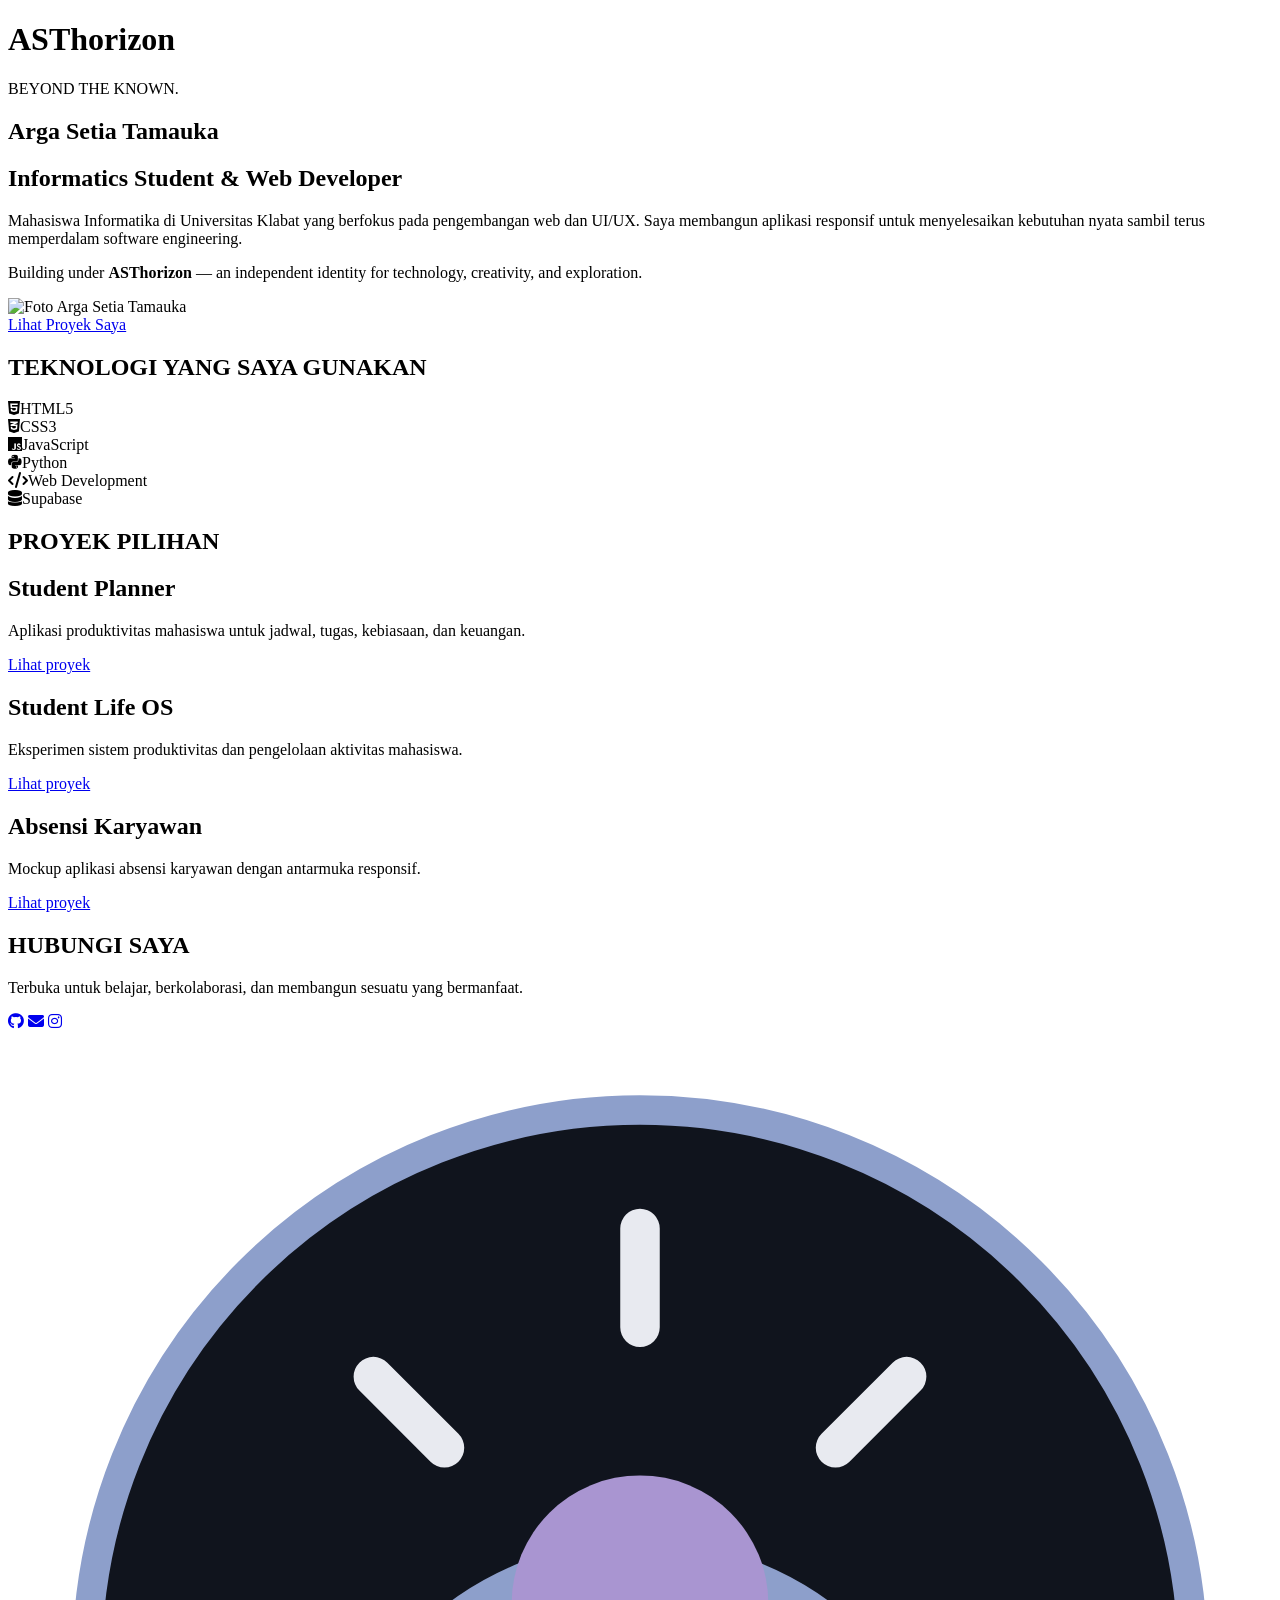
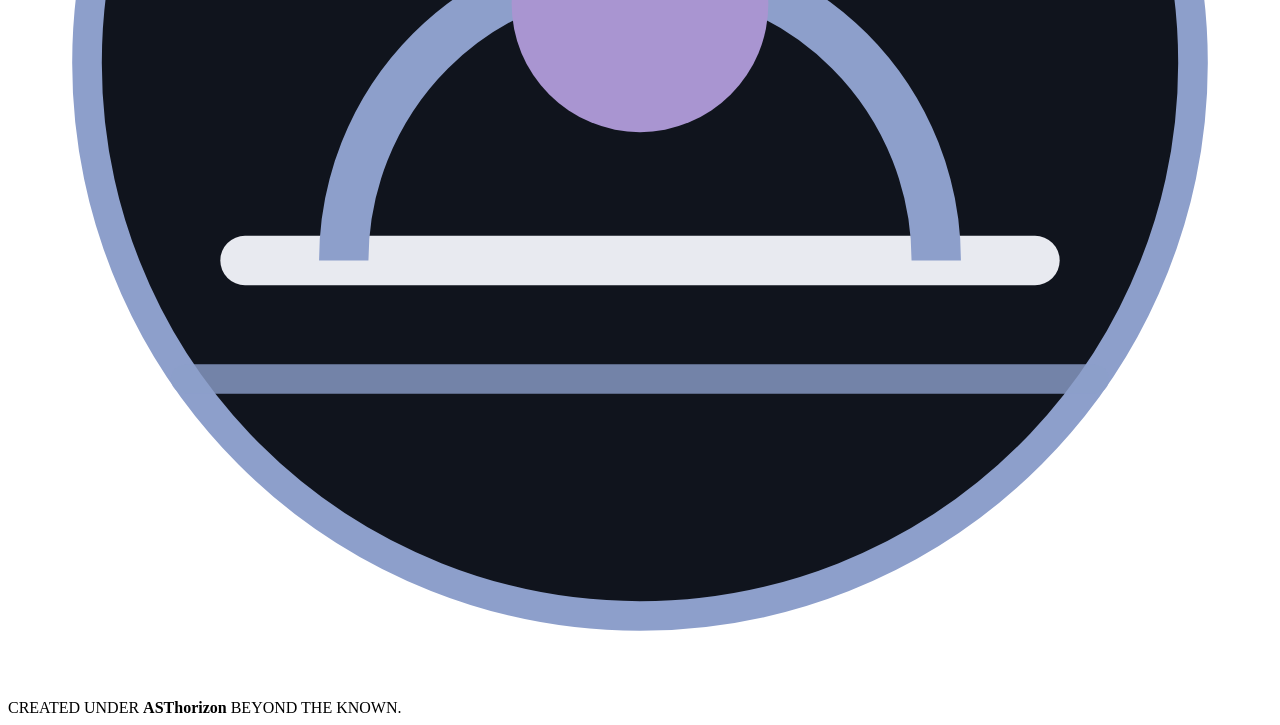
==== index.html @ 1b28d26a "Apply ASThorizon identity to portfolio" ====
<!DOCTYPE html>
<html lang="id">
<head>
    <meta charset="UTF-8">
    <meta name="viewport" content="width=device-width, initial-scale=1.0">
    <title>Arga Setia Tamauka | ASThorizon Portfolio</title>
    <meta name="description" content="Portfolio Arga Setia Tamauka, building under ASThorizon: technology, creativity, and exploration beyond the known.">
    <link rel="stylesheet" href="style.css">
    <link rel="preconnect" href="https://fonts.googleapis.com">
    <link rel="preconnect" href="https://fonts.gstatic.com" crossorigin>
    <link href="https://fonts.googleapis.com/css2?family=Space+Grotesk:wght@300..700&display=swap" rel="stylesheet">
    <link rel="stylesheet" href="https://cdnjs.cloudflare.com/ajax/libs/font-awesome/6.6.0/css/all.min.css">
</head>
<body>
    <div class="page-container">
        <header class="brand-header">
            <div class="brand-lockup">
                <h1>ASThorizon</h1>
                <p class="brand-tagline">BEYOND THE KNOWN.</p>
            </div>
        </header>
        <main>
            <!-- Personal profile -->
            <section class="about">
                <div class="about-content">
                    <div class="about-text">
                        <h1>Arga Setia Tamauka</h1>
                        <h2>Informatics Student &amp; Web Developer</h2>
                        <p>Mahasiswa Informatika di Universitas Klabat yang berfokus pada pengembangan web dan UI/UX. Saya membangun aplikasi responsif untuk menyelesaikan kebutuhan nyata sambil terus memperdalam software engineering.</p>
                        <p class="brand-intro">Building under <strong>ASThorizon</strong> — an independent identity for technology, creativity, and exploration.</p>
                    </div>
                    <div class="profile-card">
                        <img src="images/arga-profile.jpg" alt="Foto Arga Setia Tamauka">
                    </div>
                    <a href="#projects" class="about-button">Lihat Proyek Saya</a>
                </div>
            </section>
            <section class="skills">
                <h1>TEKNOLOGI YANG SAYA GUNAKAN</h1>
                <div class="skills-card">
                    <div class="skill-item"><i class="fa-brands fa-html5"></i><span>HTML5</span></div>
                    <div class="skill-item"><i class="fa-brands fa-css3-alt"></i><span>CSS3</span></div>
                    <div class="skill-item"><i class="fa-brands fa-js"></i><span>JavaScript</span></div>
                    <div class="skill-item"><i class="fa-brands fa-python"></i><span>Python</span></div>
                    <div class="skill-item"><i class="fa-solid fa-code"></i><span>Web Development</span></div>
                    <div class="skill-item"><i class="fa-solid fa-database"></i><span>Supabase</span></div>
                </div>
            </section>
            <section class="projects" id="projects">
                <h1>PROYEK PILIHAN</h1>
                <div class="projects-card">
                    <article class="project-item">
                        <img src="images/student-planner-preview.png" alt="Student Planner preview" onerror="this.style.display='none'">
                        <div class="project-content">
                            <h2>Student Planner</h2>
                            <p>Aplikasi produktivitas mahasiswa untuk jadwal, tugas, kebiasaan, dan keuangan.</p>
                            <a class="project-button" href="student-planner.html">Lihat proyek</a>
                        </div>
                    </article>
                    <article class="project-item">
                        <img src="images/student-life-os-preview.png" alt="Student Life OS preview" onerror="this.style.display='none'">
                        <div class="project-content">
                            <h2>Student Life OS</h2>
                            <p>Eksperimen sistem produktivitas dan pengelolaan aktivitas mahasiswa.</p>
                            <a class="project-button" href="student-life-os.html">Lihat proyek</a>
                        </div>
                    </article>
                    <article class="project-item">
                        <img src="images/employee-attendance-preview.png" alt="Employee attendance preview" onerror="this.style.display='none'">
                        <div class="project-content">
                            <h2>Absensi Karyawan</h2>
                            <p>Mockup aplikasi absensi karyawan dengan antarmuka responsif.</p>
                            <a class="project-button" href="absensi-karyawan.html">Lihat proyek</a>
                        </div>
                    </article>
                </div>
            </section>
            <section class="contact">
                <h1>HUBUNGI SAYA</h1>
                <p>Terbuka untuk belajar, berkolaborasi, dan membangun sesuatu yang bermanfaat.</p>
                <div class="social-media">
                    <a href="https://github.com/argatamauka" class="social-button" aria-label="GitHub" target="_blank" rel="noreferrer"><i class="fa-brands fa-github"></i></a>
                    <a href="mailto:argatamauka@gmail.com" class="social-button" aria-label="Email"><i class="fa-solid fa-envelope"></i></a>
                    <a href="https://www.instagram.com/argatamauka_/" class="social-button" aria-label="Instagram" target="_blank" rel="noreferrer"><i class="fa-brands fa-instagram"></i></a>
                </div>
            </section>
        </main>
        <footer class="asthorizon-footer">
            <img src="images/asthorizon-mark.svg" alt="">
            <span>CREATED UNDER</span>
            <strong>ASThorizon</strong>
            <span class="footer-tagline">BEYOND THE KNOWN.</span>
        </footer>
    </div>
</body>
</html>
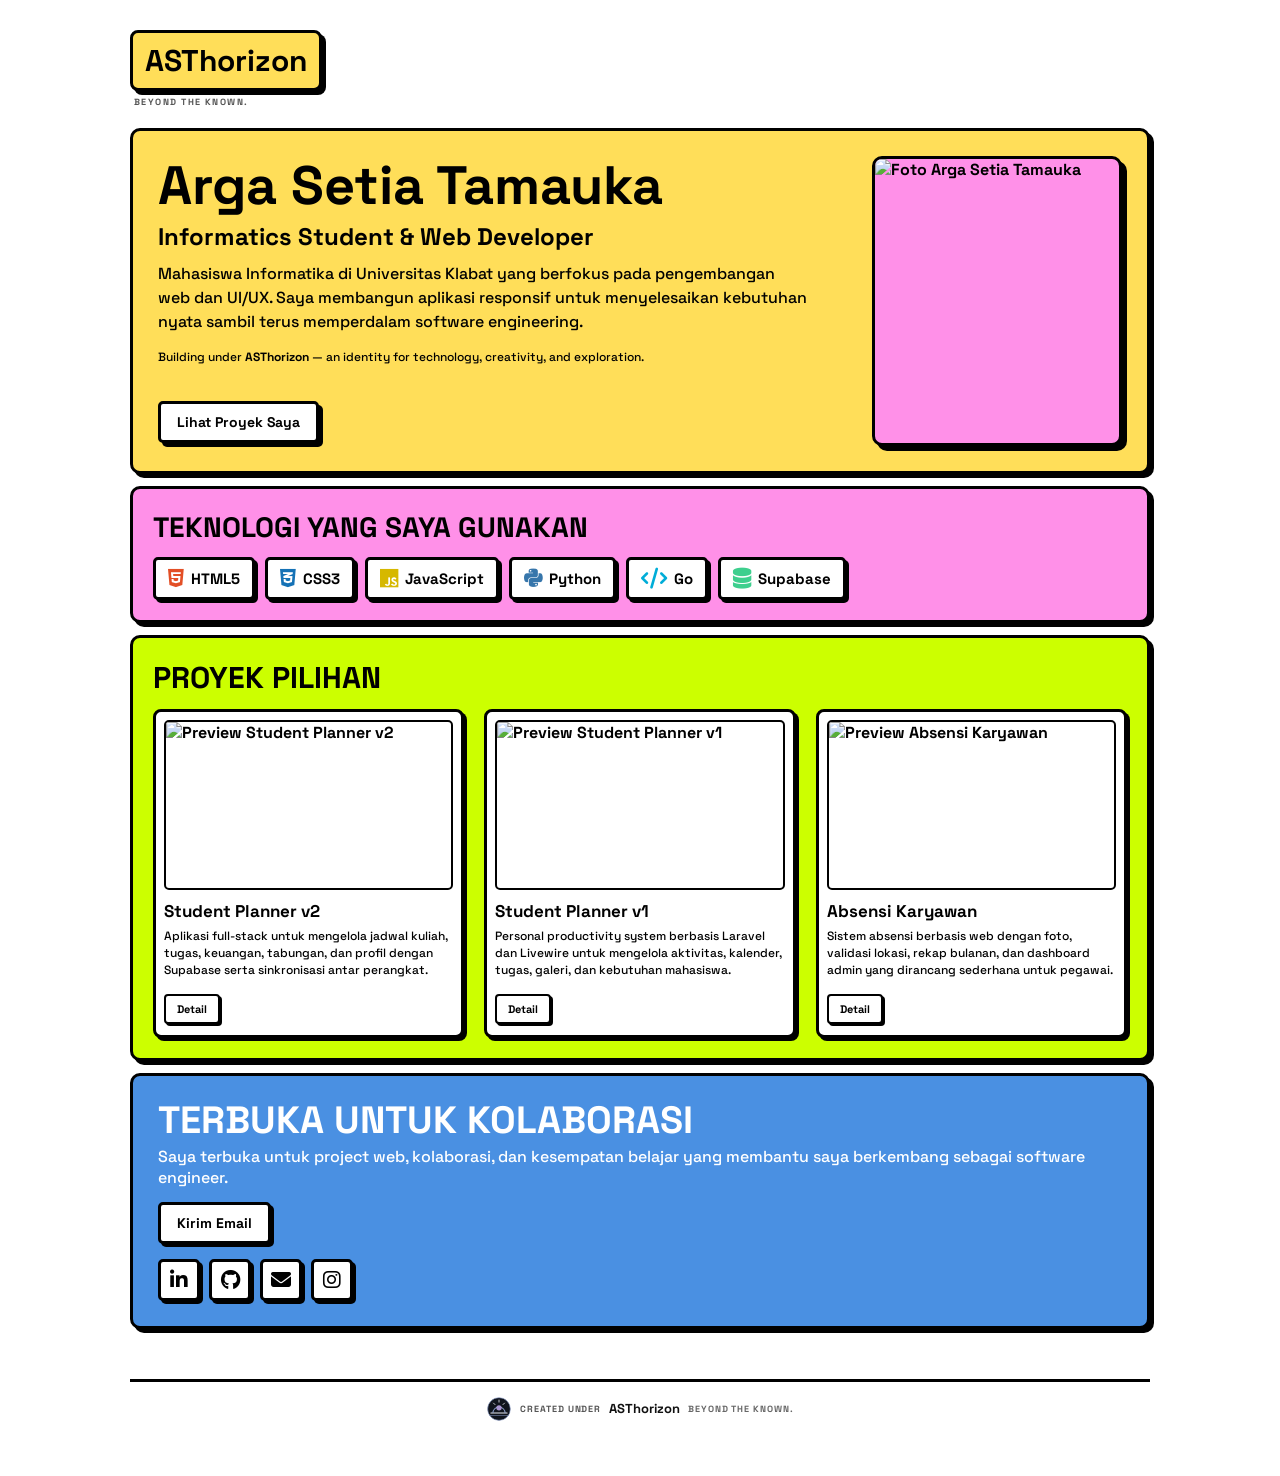
==== commit 49b21562: "Restore existing portfolio content and apply ASThorizon branding" ====
--- a/index.html
+++ b/index.html
@@ -1,96 +1,443 @@
-<!DOCTYPE html>
-<html lang="id">
-<head>
-    <meta charset="UTF-8">
-    <meta name="viewport" content="width=device-width, initial-scale=1.0">
+<!DOCTYPE html>
+<html lang="id">
+
+<head>
+    <meta charset="UTF-8">
+
+    <meta
+        name="viewport"
+        content="width=device-width, initial-scale=1.0"
+    >
+
     <title>Arga Setia Tamauka | ASThorizon Portfolio</title>
-    <meta name="description" content="Portfolio Arga Setia Tamauka, building under ASThorizon: technology, creativity, and exploration beyond the known.">
-    <link rel="stylesheet" href="style.css">
-    <link rel="preconnect" href="https://fonts.googleapis.com">
-    <link rel="preconnect" href="https://fonts.gstatic.com" crossorigin>
-    <link href="https://fonts.googleapis.com/css2?family=Space+Grotesk:wght@300..700&display=swap" rel="stylesheet">
-    <link rel="stylesheet" href="https://cdnjs.cloudflare.com/ajax/libs/font-awesome/6.6.0/css/all.min.css">
-</head>
-<body>
-    <div class="page-container">
-        <header class="brand-header">
-            <div class="brand-lockup">
-                <h1>ASThorizon</h1>
-                <p class="brand-tagline">BEYOND THE KNOWN.</p>
-            </div>
-        </header>
-        <main>
-            <!-- Personal profile -->
-            <section class="about">
-                <div class="about-content">
-                    <div class="about-text">
-                        <h1>Arga Setia Tamauka</h1>
-                        <h2>Informatics Student &amp; Web Developer</h2>
-                        <p>Mahasiswa Informatika di Universitas Klabat yang berfokus pada pengembangan web dan UI/UX. Saya membangun aplikasi responsif untuk menyelesaikan kebutuhan nyata sambil terus memperdalam software engineering.</p>
-                        <p class="brand-intro">Building under <strong>ASThorizon</strong> — an independent identity for technology, creativity, and exploration.</p>
+    <meta name="description" content="Portfolio Arga Setia Tamauka — ASThorizon: technology, creativity, and exploration beyond the known.">
+
+    <!-- CSS -->
+    <link rel="stylesheet" href="style.css">
+
+    <!-- GOOGLE FONT -->
+    <link rel="preconnect" href="https://fonts.googleapis.com">
+
+    <link
+        rel="preconnect"
+        href="https://fonts.gstatic.com"
+        crossorigin
+    >
+
+    <link
+        href="https://fonts.googleapis.com/css2?family=Space+Grotesk:wght@300..700&display=swap"
+        rel="stylesheet"
+    >
+
+    <!-- FONT AWESOME -->
+    <link
+        rel="stylesheet"
+        href="https://cdnjs.cloudflare.com/ajax/libs/font-awesome/6.6.0/css/all.min.css"
+    >
+</head>
+
+
+<body>
+
+    <div class="page-container">
+
+
+        <!-- =========================
+             HEADER
+        ========================== -->
+
+        <header>
+
+            <div class="brand-lockup"><h1>ASThorizon</h1><p class="brand-tagline">BEYOND THE KNOWN.</p></div>
+
+        </header>
+
+
+
+        <main>
+
+
+            <!-- =========================
+                 ABOUT / HERO
+            ========================== -->
+
+            <section class="about">
+
+                <div class="about-content">
+
+
+                    <!-- TEXT -->
+                    <div class="about-text">
+
+                        <h1>
+                            Arga Setia Tamauka
+                        </h1>
+
+                        <h2>
+                            Informatics Student & Web Developer
+                        </h2>
+
+                        <p>
+                            Mahasiswa Informatika di Universitas Klabat yang berfokus pada
+                            pengembangan web dan UI/UX. Saya membangun aplikasi
+                            responsif untuk menyelesaikan kebutuhan nyata sambil
+                            terus memperdalam software engineering.
+                        </p>
+
+                    
+                        <p class="brand-intro">Building under <strong>ASThorizon</strong> — an identity for technology, creativity, and exploration.</p>
+</div>
+
+
+                    <!-- FOTO -->
+                    <div class="profile-card">
+
+                        <img
+                            src="images/arga-profile.jpg"
+                            alt="Foto Arga Setia Tamauka"
+                        >
+
+                    </div>
+
+
+                    <!-- BUTTON -->
+                    <a
+                        href="#projects"
+                        class="about-button"
+                    >
+                        Lihat Proyek Saya
+                    </a>
+
+
+                </div>
+
+            </section>
+
+
+
+            <!-- =========================
+                 SKILLS
+            ========================== -->
+
+            <section class="skills">
+
+                <h1>
+                    TEKNOLOGI YANG SAYA GUNAKAN
+                </h1>
+
+
+                <div class="skills-card">
+
+
+                    <div class="skill-item">
+
+                        <i class="fa-brands fa-html5"></i>
+
+                        <span>
+                            HTML5
+                        </span>
+
+                    </div>
+
+
+                    <div class="skill-item">
+
+                        <i class="fa-brands fa-css3-alt"></i>
+
+                        <span>
+                            CSS3
+                        </span>
+
+                    </div>
+
+
+                    <div class="skill-item">
+
+                        <i class="fa-brands fa-js"></i>
+
+                        <span>
+                            JavaScript
+                        </span>
+
+                    </div>
+
+
+                    <div class="skill-item">
+
+                        <i class="fa-brands fa-python"></i>
+
+                        <span>
+                            Python
+                        </span>
+
+                    </div>
+
+
+                    <div class="skill-item">
+
+                        <i class="fa-solid fa-code"></i>
+
+                        <span>
+                            Go
+                        </span>
+
                     </div>
-                    <div class="profile-card">
-                        <img src="images/arga-profile.jpg" alt="Foto Arga Setia Tamauka">
-                    </div>
-                    <a href="#projects" class="about-button">Lihat Proyek Saya</a>
+
+
+                    <div class="skill-item">
+
+                        <i class="fa-solid fa-database"></i>
+
+                        <span>
+                            Supabase
+                        </span>
+
+                    </div>
+
+
+                </div>
+
+            </section>
+
+
+
+            <!-- =========================
+                 PROJECTS
+            ========================== -->
+
+            <section
+                class="projects"
+                id="projects"
+            >
+
+                <h1>
+                    PROYEK PILIHAN
+                </h1>
+
+
+                <div class="projects-card">
+
+
+                    <!-- PROJECT 1 -->
+
+                    <article class="project-item">
+
+                        <img
+                            src="images/student-planner.svg"
+                            alt="Preview Student Planner v2"
+                        >
+
+
+                        <div class="project-content">
+
+                            <h2>
+                                Student Planner v2
+                            </h2>
+
+
+                            <p>
+                                Aplikasi full-stack untuk mengelola jadwal kuliah,
+                                tugas, keuangan, tabungan, dan profil dengan
+                                Supabase serta sinkronisasi antar perangkat.
+                            </p>
+
+
+                            <a
+                                href="student-planner.html"
+                                class="project-button"
+                            >
+                                Detail
+                            </a>
+
+                        </div>
+
+                    </article>
+
+
+
+                    <!-- PROJECT 2 -->
+
+                    <article class="project-item">
+
+                        <img
+                            src="images/student-life-os.png"
+                            alt="Preview Student Planner v1"
+                        >
+
+
+                        <div class="project-content">
+
+                            <h2>
+                                Student Planner v1
+                            </h2>
+
+
+                            <p>
+                                Personal productivity system berbasis Laravel dan
+                                Livewire untuk mengelola aktivitas, kalender,
+                                tugas, galeri, dan kebutuhan mahasiswa.
+                            </p>
+
+
+                            <a
+                                href="student-life-os.html"
+                                class="project-button"
+                            >
+                                Detail
+                            </a>
+
+                        </div>
+
+                    </article>
+
+
+
+                    <!-- PROJECT 3 -->
+
+                    <article class="project-item">
+
+                        <img
+                            src="images/absensi-karyawan.png"
+                            alt="Preview Absensi Karyawan"
+                        >
+
+
+                        <div class="project-content">
+
+                            <h2>
+                                Absensi Karyawan
+                            </h2>
+
+
+                            <p>
+                                Sistem absensi berbasis web dengan foto, validasi
+                                lokasi, rekap bulanan, dan dashboard admin
+                                yang dirancang sederhana untuk pegawai.
+                            </p>
+
+
+                            <a
+                                href="absensi-karyawan.html"
+                                class="project-button"
+                            >
+                                Detail
+                            </a>
+
+                        </div>
+
+                    </article>
+
+
                 </div>
+
             </section>
-            <section class="skills">
-                <h1>TEKNOLOGI YANG SAYA GUNAKAN</h1>
-                <div class="skills-card">
-                    <div class="skill-item"><i class="fa-brands fa-html5"></i><span>HTML5</span></div>
-                    <div class="skill-item"><i class="fa-brands fa-css3-alt"></i><span>CSS3</span></div>
-                    <div class="skill-item"><i class="fa-brands fa-js"></i><span>JavaScript</span></div>
-                    <div class="skill-item"><i class="fa-brands fa-python"></i><span>Python</span></div>
-                    <div class="skill-item"><i class="fa-solid fa-code"></i><span>Web Development</span></div>
-                    <div class="skill-item"><i class="fa-solid fa-database"></i><span>Supabase</span></div>
-                </div>
-            </section>
-            <section class="projects" id="projects">
-                <h1>PROYEK PILIHAN</h1>
-                <div class="projects-card">
-                    <article class="project-item">
-                        <img src="images/student-planner-preview.png" alt="Student Planner preview" onerror="this.style.display='none'">
-                        <div class="project-content">
-                            <h2>Student Planner</h2>
-                            <p>Aplikasi produktivitas mahasiswa untuk jadwal, tugas, kebiasaan, dan keuangan.</p>
-                            <a class="project-button" href="student-planner.html">Lihat proyek</a>
-                        </div>
-                    </article>
-                    <article class="project-item">
-                        <img src="images/student-life-os-preview.png" alt="Student Life OS preview" onerror="this.style.display='none'">
-                        <div class="project-content">
-                            <h2>Student Life OS</h2>
-                            <p>Eksperimen sistem produktivitas dan pengelolaan aktivitas mahasiswa.</p>
-                            <a class="project-button" href="student-life-os.html">Lihat proyek</a>
-                        </div>
-                    </article>
-                    <article class="project-item">
-                        <img src="images/employee-attendance-preview.png" alt="Employee attendance preview" onerror="this.style.display='none'">
-                        <div class="project-content">
-                            <h2>Absensi Karyawan</h2>
-                            <p>Mockup aplikasi absensi karyawan dengan antarmuka responsif.</p>
-                            <a class="project-button" href="absensi-karyawan.html">Lihat proyek</a>
-                        </div>
-                    </article>
-                </div>
-            </section>
-            <section class="contact">
-                <h1>HUBUNGI SAYA</h1>
-                <p>Terbuka untuk belajar, berkolaborasi, dan membangun sesuatu yang bermanfaat.</p>
-                <div class="social-media">
-                    <a href="https://github.com/argatamauka" class="social-button" aria-label="GitHub" target="_blank" rel="noreferrer"><i class="fa-brands fa-github"></i></a>
-                    <a href="mailto:argatamauka@gmail.com" class="social-button" aria-label="Email"><i class="fa-solid fa-envelope"></i></a>
-                    <a href="https://www.instagram.com/argatamauka_/" class="social-button" aria-label="Instagram" target="_blank" rel="noreferrer"><i class="fa-brands fa-instagram"></i></a>
-                </div>
-            </section>
-        </main>
+
+
+
+            <!-- =========================
+                 CONTACT
+            ========================== -->
+
+            <section class="contact">
+
+
+                <h1>
+                    TERBUKA UNTUK KOLABORASI
+                </h1>
+
+
+                <p>
+                    Saya terbuka untuk project web, kolaborasi, dan kesempatan belajar yang membantu saya berkembang sebagai software engineer.
+                </p>
+
+
+                <a
+                    href="mailto:argatamauka@gmail.com"
+                    class="contact-button"
+                >
+                    Kirim Email
+                </a>
+
+
+
+                <!-- SOCIAL MEDIA -->
+
+                <div class="social-media">
+
+
+                    <!-- LINKEDIN -->
+
+                    <a
+                        href="https://www.linkedin.com/in/arga-setia-tamauka?utm_source=share_via&utm_content=profile&utm_medium=member_android"
+                        class="social-button"
+                        aria-label="LinkedIn"
+                        target="_blank"
+                    >
+
+                        <i class="fa-brands fa-linkedin-in"></i>
+
+                    </a>
+
+
+                    <!-- GITHUB -->
+
+                    <a
+                        href="https://github.com/argatamauka"
+                        class="social-button"
+                        aria-label="GitHub"
+                        target="_blank"
+                    >
+
+                        <i class="fa-brands fa-github"></i>
+
+                    </a>
+
+
+                    <!-- EMAIL -->
+
+                    <a
+                        href="mailto:argatamauka@gmail.com"
+                        class="social-button"
+                        aria-label="Email"
+                    >
+
+                        <i class="fa-solid fa-envelope"></i>
+
+                    </a>
+
+
+                    <!-- Instagram -->
+
+                    <a
+                        href="https://www.instagram.com/argatamauka_?stkn=MTJtcWIwZmtsdThpNA=="
+                        class="social-button"
+                        aria-label="instagram"
+                        target="_blank"
+                    >
+
+                        <i class="fa-brands fa-instagram"></i>
+
+                    </a>
+
+
+                </div>
+
+
+            </section>
+
+
         <footer class="asthorizon-footer">
-            <img src="images/asthorizon-mark.svg" alt="">
-            <span>CREATED UNDER</span>
-            <strong>ASThorizon</strong>
-            <span class="footer-tagline">BEYOND THE KNOWN.</span>
-        </footer>
-    </div>
-</body>
-</html>
+    <img src="images/asthorizon-mark.svg" alt="">
+    <span>CREATED UNDER</span>
+    <strong>ASThorizon</strong>
+    <span class="footer-tagline">BEYOND THE KNOWN.</span>
+</footer>
+
+</main>
+
+
+    </div>
+
+</body>
+
+</html>
--- a/style.css
+++ b/style.css
@@ -0,0 +1,922 @@
+/* =========================
+   RESET
+========================= */
+
+* {
+    margin: 0;
+    padding: 0;
+    box-sizing: border-box;
+}
+
+
+html {
+    scroll-behavior: smooth;
+}
+
+
+body {
+    font-family: "Space Grotesk", sans-serif;
+    font-weight: 700;
+
+    background-color: #ffffff;
+    color: #000000;
+}
+
+
+
+/* =========================
+   PAGE CONTAINER
+========================= */
+
+.page-container {
+    width: 100%;
+
+    padding: 20px;
+
+    margin: 0 auto;
+}
+
+
+
+/* =========================
+   HEADER
+========================= */
+
+header h1 {
+    width: fit-content;
+
+    padding: 8px 12px;
+
+    border: 3px solid #000000;
+    border-radius: 8px;
+
+    background-color: #FFDE59;
+
+    box-shadow: 4px 4px #000000;
+
+    font-size: 28px;
+}
+
+
+
+/* =========================
+   ABOUT / HERO
+========================= */
+
+.about {
+    width: 100%;
+
+    margin-top: 20px;
+
+    padding: 14px;
+
+    border: 3px solid #000000;
+    border-radius: 10px;
+
+    background-color: #FFDE59;
+
+    box-shadow: 4px 4px #000000;
+}
+
+
+.about-content {
+    display: flex;
+
+    flex-direction: column;
+
+    gap: 14px;
+}
+
+
+
+/* =========================
+   ABOUT TEXT
+========================= */
+
+.about-text h1 {
+    font-size: 30px;
+
+    line-height: 1;
+}
+
+
+.about-text h2 {
+    margin-top: 5px;
+
+    font-size: 18px;
+}
+
+
+.about-text p {
+    margin-top: 7px;
+
+    font-size: 14px;
+    font-weight: 500;
+
+    line-height: 1.4;
+}
+
+
+
+/* =========================
+   PROFILE PHOTO
+========================= */
+
+.profile-card {
+    width: 100%;
+
+    border: 3px solid #000000;
+    border-radius: 10px;
+
+    background-color: #FF90E8;
+
+    box-shadow: 5px 5px #000000;
+
+    overflow: hidden;
+}
+
+
+.profile-card img {
+    display: block;
+
+    width: 100%;
+
+    height: auto;
+}
+
+
+
+/* =========================
+   ABOUT BUTTON
+========================= */
+
+.about-button {
+    display: inline-block;
+
+    width: fit-content;
+
+    padding: 7px 14px;
+
+    border: 3px solid #000000;
+    border-radius: 5px;
+
+    background-color: #ffffff;
+
+    box-shadow: 4px 4px #000000;
+
+    color: #000000;
+
+    font-size: 14px;
+
+    text-decoration: none;
+}
+
+
+.about-button:hover {
+    background-color: #CCFF00;
+}
+
+
+.about-button:active {
+    transform: translate(4px, 4px);
+
+    box-shadow: none;
+}
+
+
+
+/* =========================
+   SKILLS
+========================= */
+
+.skills {
+    width: 100%;
+
+    margin-top: 12px;
+
+    padding: 12px;
+
+    border: 3px solid #000000;
+    border-radius: 10px;
+
+    background-color: #FF90E8;
+
+    box-shadow: 4px 4px #000000;
+}
+
+
+.skills h1 {
+    font-size: 24px;
+}
+
+
+
+/* =========================
+   SKILLS CONTAINER
+========================= */
+
+.skills-card {
+    display: flex;
+
+    flex-wrap: wrap;
+
+    gap: 10px;
+
+    margin-top: 12px;
+}
+
+
+
+/* =========================
+   SKILL ITEM
+========================= */
+
+.skill-item {
+    display: flex;
+
+    align-items: center;
+
+    gap: 7px;
+
+    width: fit-content;
+
+    padding: 6px 9px;
+
+    border: 3px solid #000000;
+    border-radius: 5px;
+
+    background-color: #ffffff;
+
+    box-shadow: 3px 3px #000000;
+
+    font-size: 14px;
+}
+
+
+.skill-item i {
+    font-size: 18px;
+}
+
+
+
+/* =========================
+   SKILL ICON COLORS
+========================= */
+
+.skill-item .fa-html5 {
+    color: #E34F26;
+}
+
+
+.skill-item .fa-css3-alt {
+    color: #1572B6;
+}
+
+
+.skill-item .fa-js {
+    color: #D6B800;
+}
+
+
+.skill-item .fa-python {
+    color: #3776AB;
+}
+
+
+.skill-item .fa-code {
+    color: #00ADD8;
+}
+
+
+.skill-item .fa-database {
+    color: #3ECF8E;
+}
+
+
+
+/* =========================
+   PROJECTS
+========================= */
+
+.projects {
+    width: 100%;
+
+    margin-top: 12px;
+
+    padding: 12px;
+
+    border: 3px solid #000000;
+    border-radius: 10px;
+
+    background-color: #CCFF00;
+
+    box-shadow: 4px 4px #000000;
+}
+
+
+.projects > h1 {
+    margin-bottom: 12px;
+
+    font-size: 24px;
+}
+
+
+
+/* =========================
+   PROJECT CONTAINER
+========================= */
+
+.projects-card {
+    display: grid;
+
+    grid-template-columns: repeat(2, 1fr);
+
+    gap: 10px;
+}
+
+
+
+/* =========================
+   PROJECT ITEM
+========================= */
+
+.project-item {
+    min-width: 0;
+
+    padding: 6px;
+
+    border: 3px solid #000000;
+    border-radius: 8px;
+
+    background-color: #ffffff;
+
+    box-shadow: 3px 3px #000000;
+}
+
+
+
+/* =========================
+   PROJECT IMAGE
+========================= */
+
+.project-item > img {
+    display: block;
+
+    width: 100%;
+
+    height: 72px;
+
+    object-fit: cover;
+
+    border: 2px solid #000000;
+    border-radius: 5px;
+}
+
+
+
+/* =========================
+   PROJECT CONTENT
+========================= */
+
+.project-content h2 {
+    margin-top: 7px;
+
+    font-size: 14px;
+
+    line-height: 1.1;
+}
+
+
+.project-content p {
+    margin-top: 5px;
+
+    font-size: 9px;
+    font-weight: 500;
+
+    line-height: 1.3;
+}
+
+
+
+/* =========================
+   PROJECT BUTTON
+========================= */
+
+.project-button {
+    display: inline-block;
+
+    margin-top: 9px;
+    margin-bottom: 3px;
+
+    padding: 4px 8px;
+
+    border: 2px solid #000000;
+    border-radius: 4px;
+
+    background-color: #ffffff;
+
+    box-shadow: 2px 2px #000000;
+
+    color: #000000;
+
+    font-size: 10px;
+
+    text-decoration: none;
+}
+
+
+.project-button:hover {
+    background-color: #FFDE59;
+}
+
+
+.project-button:active {
+    transform: translate(2px, 2px);
+
+    box-shadow: none;
+}
+
+
+
+/* =========================
+   CONTACT
+========================= */
+
+.contact {
+    width: 100%;
+
+    margin-top: 12px;
+    margin-bottom: 30px;
+
+    padding: 16px;
+
+    border: 3px solid #000000;
+    border-radius: 10px;
+
+    background-color: #4A90E2;
+
+    box-shadow: 4px 4px #000000;
+
+    color: #ffffff;
+}
+
+
+.contact h1 {
+    font-size: 28px;
+
+    line-height: 1;
+}
+
+
+.contact p {
+    margin-top: 7px;
+
+    font-size: 14px;
+    font-weight: 500;
+}
+
+
+
+/* =========================
+   CONTACT BUTTON
+========================= */
+
+.contact-button {
+    display: inline-block;
+
+    margin-top: 14px;
+
+    padding: 7px 12px;
+
+    border: 3px solid #000000;
+    border-radius: 5px;
+
+    background-color: #ffffff;
+
+    box-shadow: 3px 3px #000000;
+
+    color: #000000;
+
+    font-size: 13px;
+
+    text-decoration: none;
+}
+
+
+.contact-button:hover {
+    background-color: #CCFF00;
+}
+
+
+.contact-button:active {
+    transform: translate(3px, 3px);
+
+    box-shadow: none;
+}
+
+
+
+/* =========================
+   SOCIAL MEDIA
+========================= */
+
+.social-media {
+    display: flex;
+
+    flex-wrap: wrap;
+
+    gap: 9px;
+
+    margin-top: 15px;
+}
+
+
+.social-button {
+    display: flex;
+
+    justify-content: center;
+
+    align-items: center;
+
+    width: 38px;
+
+    height: 38px;
+
+    border: 3px solid #000000;
+    border-radius: 5px;
+
+    background-color: #ffffff;
+
+    box-shadow: 3px 3px #000000;
+
+    color: #000000;
+
+    text-decoration: none;
+}
+
+
+.social-button i {
+    font-size: 18px;
+}
+
+
+.social-button:hover {
+    background-color: #FFDE59;
+}
+
+
+.social-button:active {
+    transform: translate(3px, 3px);
+
+    box-shadow: none;
+}
+
+
+
+/* =========================
+   MOBILE KECIL
+========================= */
+
+@media (max-width: 360px) {
+
+    .page-container {
+        padding: 12px;
+    }
+
+
+    .about-text h1 {
+        font-size: 26px;
+    }
+
+
+    .about-text h2 {
+        font-size: 16px;
+    }
+
+
+    .about-text p {
+        font-size: 13px;
+    }
+
+
+    .skills h1,
+    .projects > h1 {
+        font-size: 21px;
+    }
+
+
+    .projects-card {
+        gap: 7px;
+    }
+
+
+    .project-item {
+        padding: 5px;
+    }
+
+
+    .project-item > img {
+        height: 64px;
+    }
+
+
+    .project-content h2 {
+        font-size: 12px;
+    }
+
+
+    .project-content p {
+        font-size: 8px;
+    }
+
+
+    .contact h1 {
+        font-size: 24px;
+    }
+
+}
+
+
+
+/* =========================
+   TABLET & DESKTOP
+========================= */
+
+@media (min-width: 768px) {
+
+    .page-container {
+        max-width: 1100px;
+
+        padding: 30px 40px;
+
+        margin: 0 auto;
+    }
+
+
+    /* =========================
+       HEADER
+    ========================= */
+
+    header h1 {
+        font-size: 30px;
+    }
+
+
+    /* =========================
+       ABOUT
+    ========================= */
+
+    .about {
+        padding: 25px;
+    }
+
+
+    .about-content {
+        display: grid;
+
+        grid-template-columns: 1fr 230px;
+
+        grid-template-areas:
+            "text photo"
+            "button photo";
+
+        column-gap: 40px;
+
+        align-items: center;
+    }
+
+
+    .about-text {
+        grid-area: text;
+    }
+
+
+    .about-text h1 {
+        font-size: 46px;
+    }
+
+
+    .about-text h2 {
+        margin-top: 8px;
+
+        font-size: 24px;
+    }
+
+
+    .about-text p {
+        max-width: 650px;
+
+        margin-top: 10px;
+
+        font-size: 16px;
+
+        line-height: 1.5;
+    }
+
+
+    /* FOTO */
+
+    .profile-card {
+        grid-area: photo;
+
+        width: 220px;
+
+        height: 260px;
+
+        margin: 0;
+
+        justify-self: end;
+    }
+
+
+    .profile-card img {
+        width: 100%;
+
+        height: 100%;
+
+        object-fit: cover;
+
+        object-position: center;
+    }
+
+
+    /* BUTTON */
+
+    .about-button {
+        grid-area: button;
+
+        justify-self: start;
+
+        margin-top: 15px;
+
+        padding: 9px 16px;
+
+        font-size: 14px;
+    }
+
+
+    /* =========================
+       SKILLS
+    ========================= */
+
+    .skills {
+        padding: 20px;
+    }
+
+
+    .skills h1 {
+        font-size: 28px;
+    }
+
+
+    .skill-item {
+        padding: 8px 12px;
+
+        font-size: 15px;
+    }
+
+
+    .skill-item i {
+        font-size: 21px;
+    }
+
+
+    /* =========================
+       PROJECTS
+    ========================= */
+
+    .projects {
+        padding: 20px;
+    }
+
+
+    .projects > h1 {
+        font-size: 30px;
+    }
+
+
+    .projects-card {
+        grid-template-columns: repeat(3, 1fr);
+        gap: 20px;
+    }
+
+
+    .project-item {
+        padding: 8px;
+    }
+
+
+    .project-item > img {
+        height: 150px;
+    }
+
+
+    .project-content h2 {
+        margin-top: 12px;
+
+        font-size: 17px;
+    }
+
+
+    .project-content p {
+        max-width: 450px;
+
+        margin-top: 7px;
+
+        font-size: 12px;
+
+        line-height: 1.45;
+    }
+
+
+    .project-button {
+        margin-top: 14px;
+
+        padding: 6px 11px;
+
+        font-size: 11px;
+    }
+
+
+    /* =========================
+       CONTACT
+    ========================= */
+
+    .contact {
+        padding: 25px;
+
+        margin-bottom: 50px;
+    }
+
+
+    .contact h1 {
+        font-size: 38px;
+    }
+
+
+    .contact p {
+        font-size: 16px;
+    }
+
+
+    .contact-button {
+        padding: 9px 16px;
+
+        font-size: 14px;
+    }
+
+
+    .social-button {
+        width: 42px;
+
+        height: 42px;
+    }
+
+
+    .social-button i {
+        font-size: 20px;
+    }
+
+}
+
+
+
+/* =========================
+   DESKTOP BESAR
+========================= */
+
+@media (min-width: 1024px) {
+
+    .about-content {
+        grid-template-columns: 1fr 270px;
+    }
+
+
+    .profile-card {
+        width: 250px;
+
+        height: 290px;
+    }
+
+
+    .about-text h1 {
+        font-size: 54px;
+    }
+
+
+    .project-item > img {
+        height: 170px;
+    }
+
+
+}
+/* ASThorizon personal brand signature */
+.brand-header { display:flex; align-items:center; justify-content:flex-start; }
+.brand-lockup { display:flex; flex-direction:column; align-items:flex-start; gap:5px; }
+.brand-tagline { margin:0; padding-left:4px; color:#555; font-size:9px; font-weight:800; letter-spacing:.16em; }
+.brand-intro { padding-top:4px; font-size:12px!important; }
+.brand-intro strong { font-weight:800; }
+.asthorizon-footer { display:flex; flex-wrap:wrap; align-items:center; justify-content:center; gap:8px; margin:24px auto 10px; padding:14px 10px; border-top:3px solid #000; color:#555; font-size:9px; font-weight:800; letter-spacing:.1em; text-align:center; }
+.asthorizon-footer img { width:26px; height:26px; }
+.asthorizon-footer strong { color:#111; font-size:13px; letter-spacing:0; }
+.asthorizon-footer .footer-tagline { color:#666; }
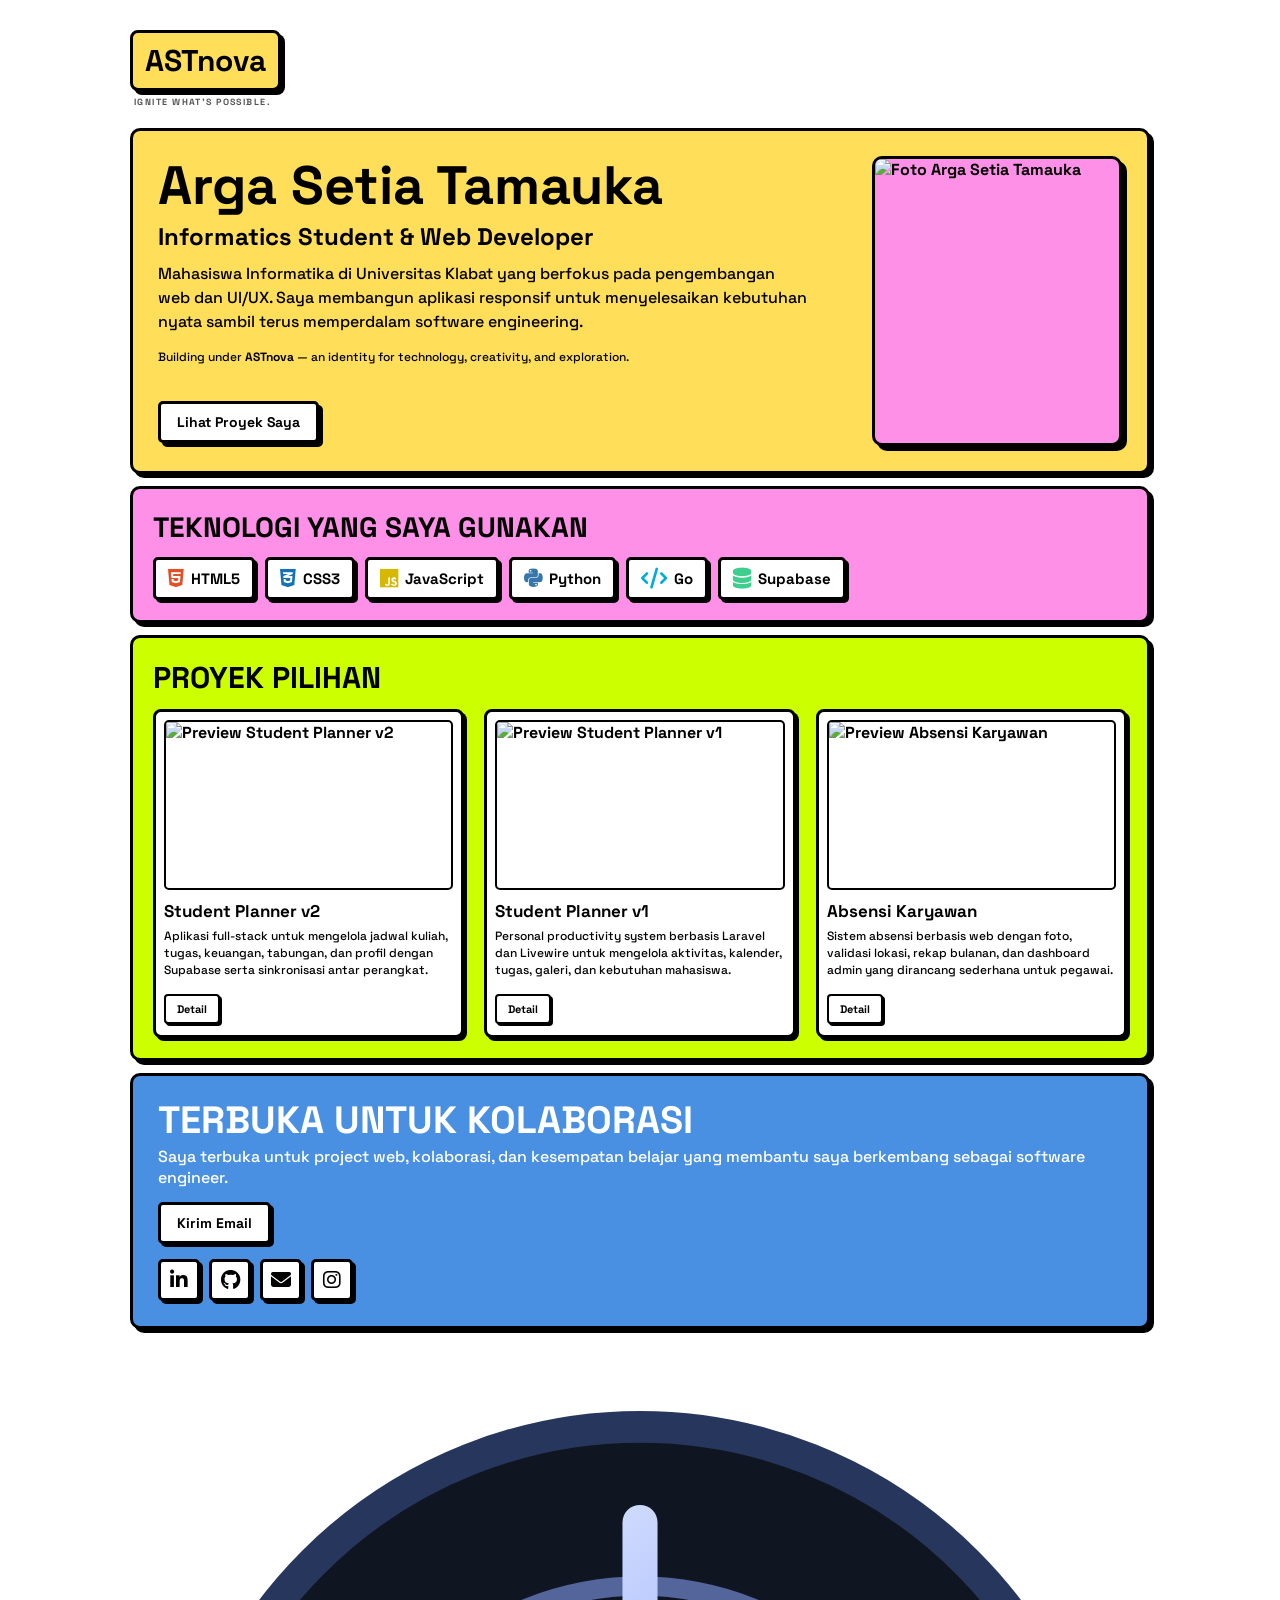
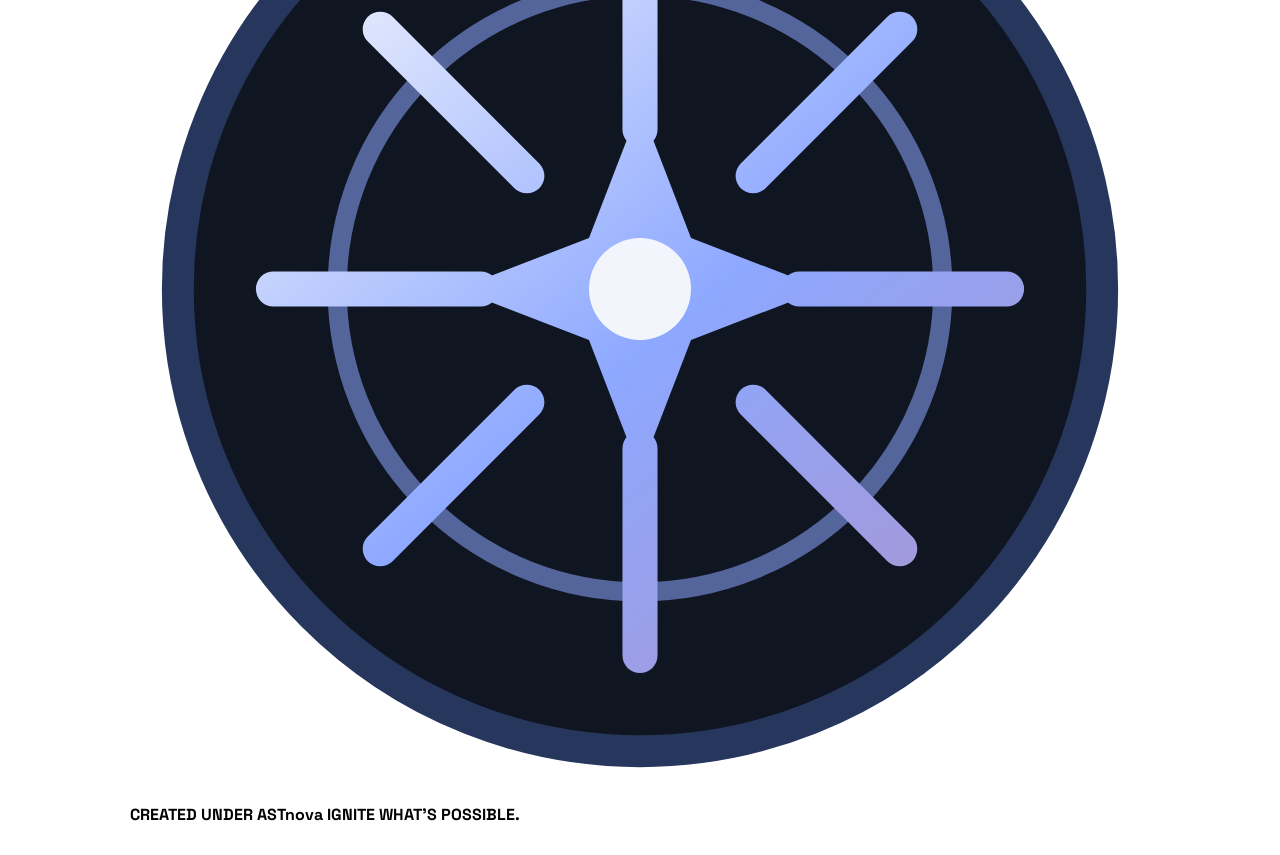
==== commit 87ab299a: "Apply ASTnova identity to portfolio" ====
--- a/index.html
+++ b/index.html
@@ -9,8 +9,8 @@
         content="width=device-width, initial-scale=1.0"
     >
 
-    <title>Arga Setia Tamauka | ASThorizon Portfolio</title>
-    <meta name="description" content="Portfolio Arga Setia Tamauka — ASThorizon: technology, creativity, and exploration beyond the known.">
+    <title>Arga Setia Tamauka | ASTnova Portfolio</title>
+    <meta name="description" content="Portfolio Arga Setia Tamauka — ASTnova: technology, creativity, and exploration beyond the known.">
 
     <!-- CSS -->
     <link rel="stylesheet" href="style.css">
@@ -48,7 +48,7 @@
 
         <header>
 
-            <div class="brand-lockup"><h1>ASThorizon</h1><p class="brand-tagline">BEYOND THE KNOWN.</p></div>
+            <div class="brand-lockup"><h1>ASTnova</h1><p class="brand-tagline">IGNITE WHAT'S POSSIBLE.</p></div>
 
         </header>
 
@@ -85,7 +85,7 @@
                         </p>
 
                     
-                        <p class="brand-intro">Building under <strong>ASThorizon</strong> — an identity for technology, creativity, and exploration.</p>
+                        <p class="brand-intro">Building under <strong>ASTnova</strong> — an identity for technology, creativity, and exploration.</p>
 </div>
 
 
@@ -426,11 +426,11 @@
             </section>
 
 
-        <footer class="asthorizon-footer">
-    <img src="images/asthorizon-mark.svg" alt="">
+        <footer class="astnova-footer">
+    <img src="images/astnova-mark.svg" alt="">
     <span>CREATED UNDER</span>
-    <strong>ASThorizon</strong>
-    <span class="footer-tagline">BEYOND THE KNOWN.</span>
+    <strong>ASTnova</strong>
+    <span class="footer-tagline">IGNITE WHAT'S POSSIBLE.</span>
 </footer>
 
 </main>
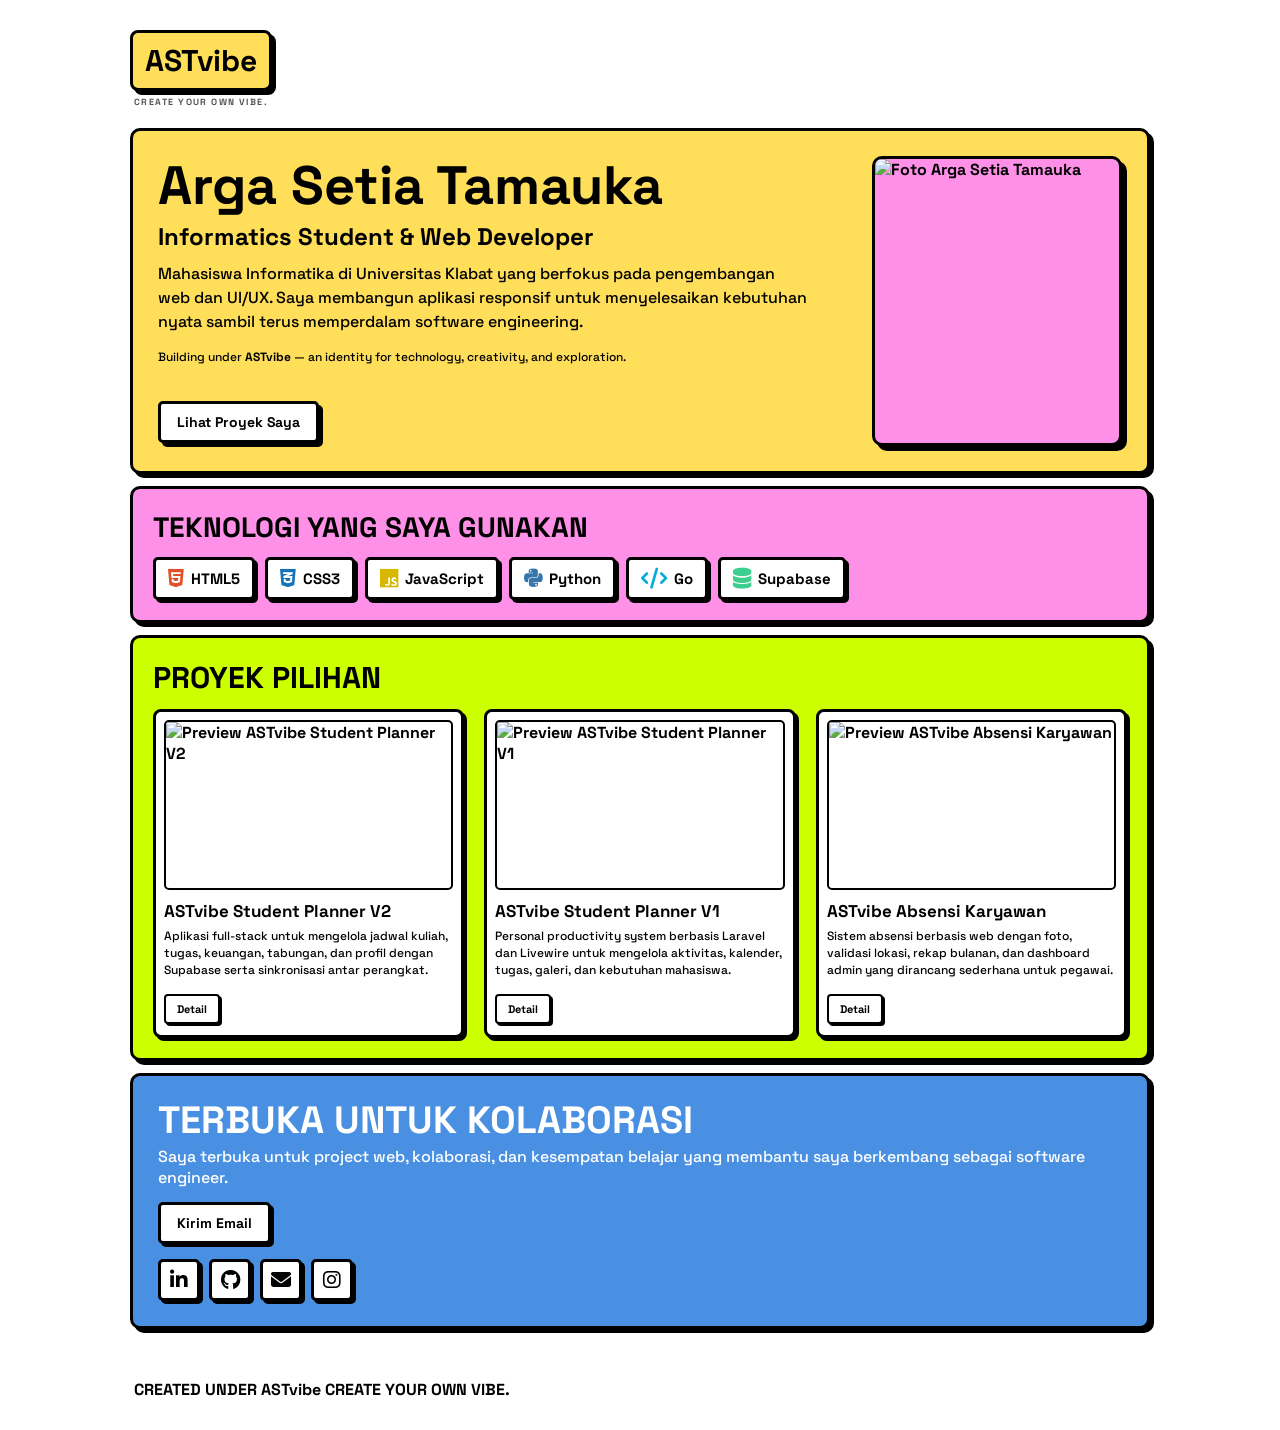
==== commit b919facc: "Apply ASTvibe identity to index.html" ====
--- a/index.html
+++ b/index.html
@@ -9,8 +9,8 @@
         content="width=device-width, initial-scale=1.0"
     >
 
-    <title>Arga Setia Tamauka | ASTnova Portfolio</title>
-    <meta name="description" content="Portfolio Arga Setia Tamauka — ASTnova: technology, creativity, and exploration beyond the known.">
+    <title>ASTvibe Portfolio | Arga Setia Tamauka</title>
+    <meta name="description" content="ASTvibe Portfolio — Arga Setia Tamauka's work in technology, creativity, innovation, and exploration.">
 
     <!-- CSS -->
     <link rel="stylesheet" href="style.css">
@@ -48,7 +48,7 @@
 
         <header>
 
-            <div class="brand-lockup"><h1>ASTnova</h1><p class="brand-tagline">IGNITE WHAT'S POSSIBLE.</p></div>
+            <div class="brand-lockup"><h1>ASTvibe</h1><p class="brand-tagline">CREATE YOUR OWN VIBE.</p></div>
 
         </header>
 
@@ -85,7 +85,7 @@
                         </p>
 
                     
-                        <p class="brand-intro">Building under <strong>ASTnova</strong> — an identity for technology, creativity, and exploration.</p>
+                        <p class="brand-intro">Building under <strong>ASTvibe</strong> — an identity for technology, creativity, and exploration.</p>
 </div>
 
 
@@ -224,14 +224,14 @@
 
                         <img
                             src="images/student-planner.svg"
-                            alt="Preview Student Planner v2"
+                            alt="Preview ASTvibe Student Planner V2"
                         >
 
 
                         <div class="project-content">
 
                             <h2>
-                                Student Planner v2
+                                ASTvibe Student Planner V2
                             </h2>
 
 
@@ -261,14 +261,14 @@
 
                         <img
                             src="images/student-life-os.png"
-                            alt="Preview Student Planner v1"
+                            alt="Preview ASTvibe Student Planner V1"
                         >
 
 
                         <div class="project-content">
 
                             <h2>
-                                Student Planner v1
+                                ASTvibe Student Planner V1
                             </h2>
 
 
@@ -298,14 +298,14 @@
 
                         <img
                             src="images/absensi-karyawan.png"
-                            alt="Preview Absensi Karyawan"
+                            alt="Preview ASTvibe Absensi Karyawan"
                         >
 
 
                         <div class="project-content">
 
                             <h2>
-                                Absensi Karyawan
+                                ASTvibe Absensi Karyawan
                             </h2>
 
 
@@ -426,11 +426,11 @@
             </section>
 
 
-        <footer class="astnova-footer">
-    <img src="images/astnova-mark.svg" alt="">
+        <footer class="astvibe-footer">
+    <img src="images/astvibe-mark.svg" alt="">
     <span>CREATED UNDER</span>
-    <strong>ASTnova</strong>
-    <span class="footer-tagline">IGNITE WHAT'S POSSIBLE.</span>
+    <strong>ASTvibe</strong>
+    <span class="footer-tagline">CREATE YOUR OWN VIBE.</span>
 </footer>
 
 </main>
--- a/style.css
+++ b/style.css
@@ -910,13 +910,13 @@
 
 
 }
-/* ASThorizon personal brand signature */
+/* ASTnova personal brand signature */
 .brand-header { display:flex; align-items:center; justify-content:flex-start; }
 .brand-lockup { display:flex; flex-direction:column; align-items:flex-start; gap:5px; }
 .brand-tagline { margin:0; padding-left:4px; color:#555; font-size:9px; font-weight:800; letter-spacing:.16em; }
 .brand-intro { padding-top:4px; font-size:12px!important; }
 .brand-intro strong { font-weight:800; }
-.asthorizon-footer { display:flex; flex-wrap:wrap; align-items:center; justify-content:center; gap:8px; margin:24px auto 10px; padding:14px 10px; border-top:3px solid #000; color:#555; font-size:9px; font-weight:800; letter-spacing:.1em; text-align:center; }
-.asthorizon-footer img { width:26px; height:26px; }
-.asthorizon-footer strong { color:#111; font-size:13px; letter-spacing:0; }
-.asthorizon-footer .footer-tagline { color:#666; }
+.astnova-footer { display:flex; flex-wrap:wrap; align-items:center; justify-content:center; gap:8px; margin:24px auto 10px; padding:14px 10px; border-top:3px solid #000; color:#555; font-size:9px; font-weight:800; letter-spacing:.1em; text-align:center; }
+.astnova-footer img { width:26px; height:26px; }
+.astnova-footer strong { color:#111; font-size:13px; letter-spacing:0; }
+.astnova-footer .footer-tagline { color:#666; }
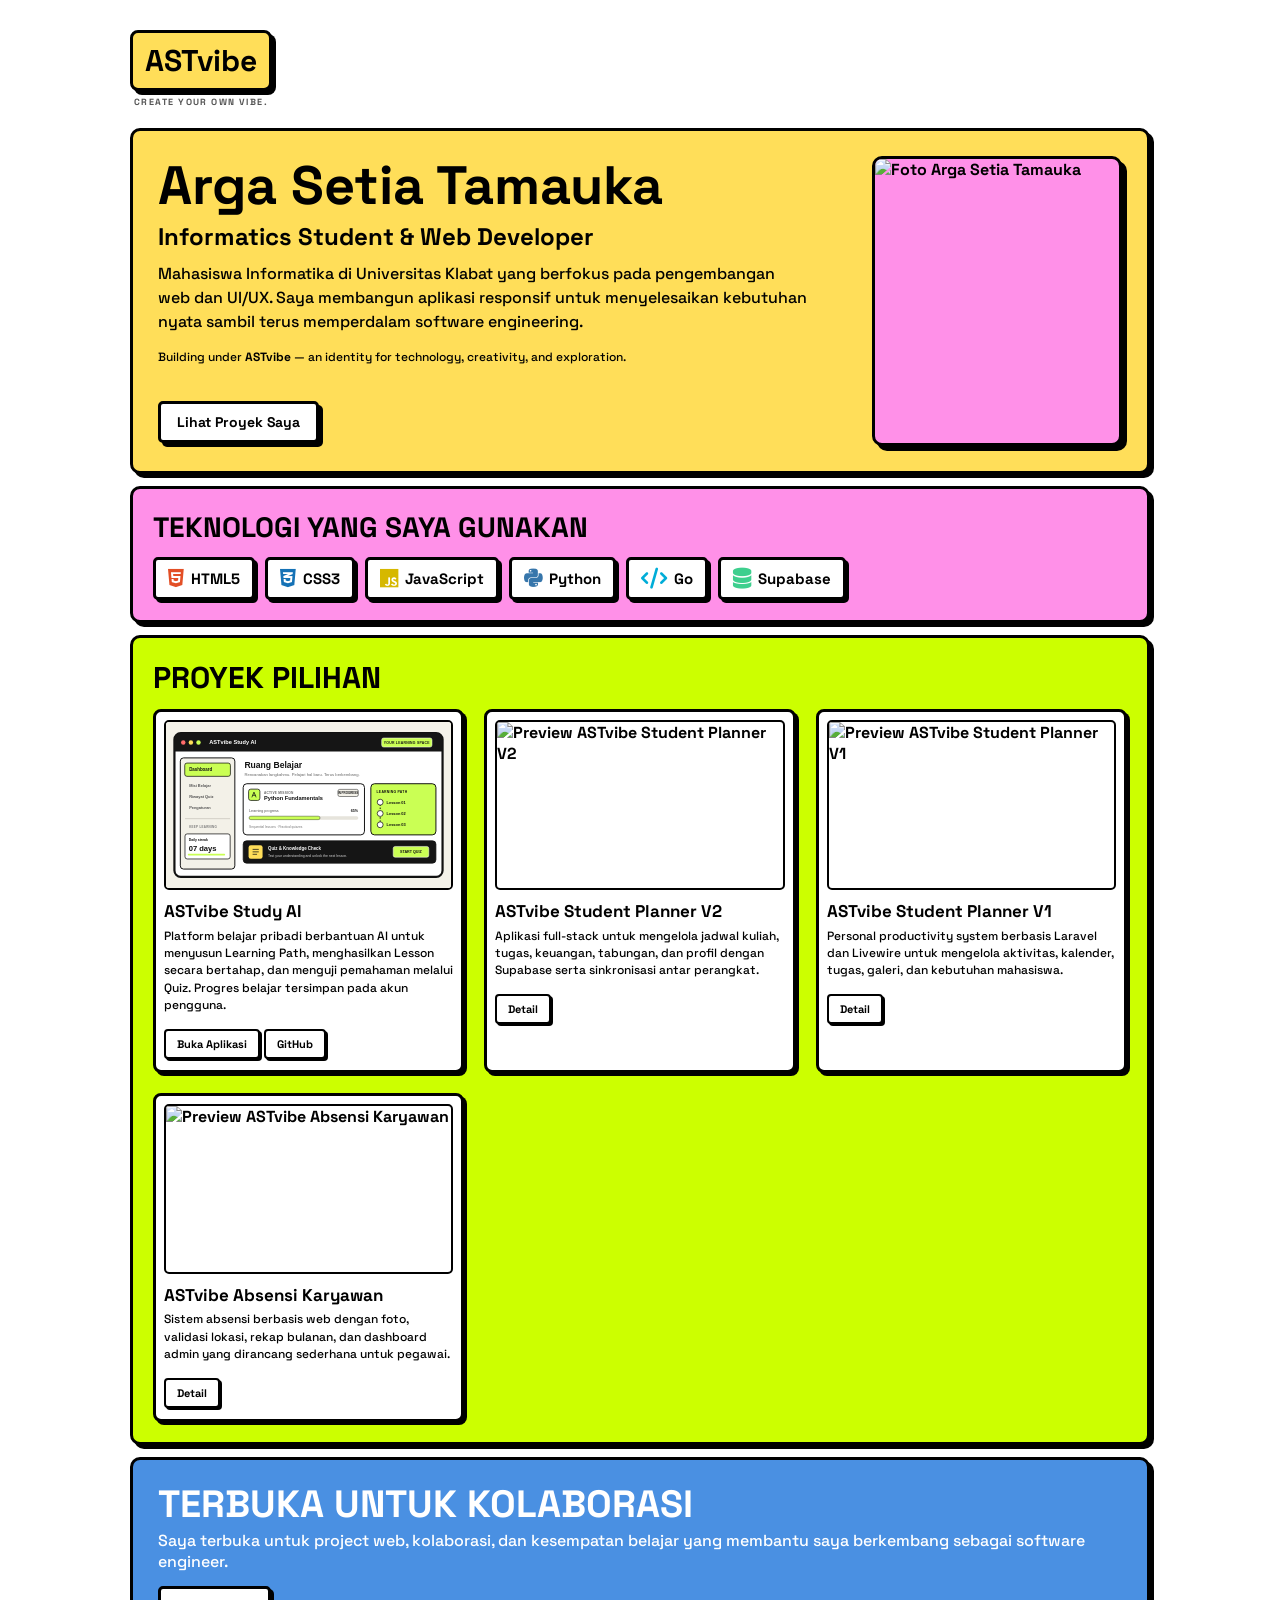
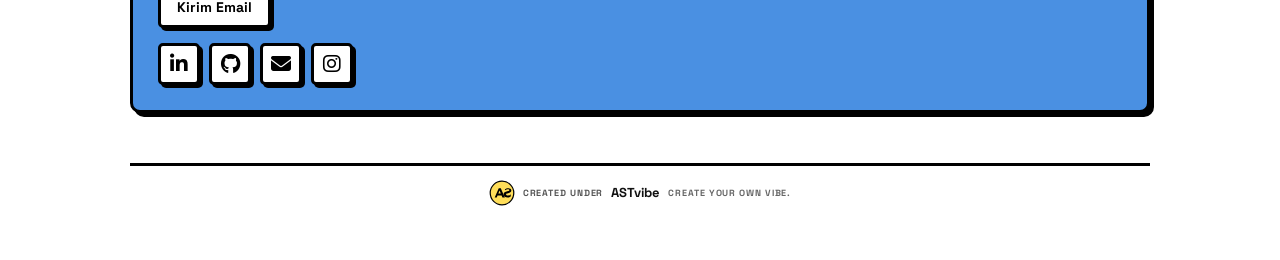
==== commit cc9e417c: "Feature ASTvibe Study AI on portfolio" ====
--- a/index.html
+++ b/index.html
@@ -218,6 +218,53 @@
                 <div class="projects-card">
 
 
+
+                    <!-- PROJECT: ASTVIBE STUDY AI -->
+                    <article class="project-item">
+
+                        <img
+                            src="images/astvibe-study-ai.svg"
+                            alt="Ilustrasi dashboard ASTvibe Study AI dengan misi belajar, Learning Path, dan Quiz"
+                        >
+
+                        <div class="project-content">
+
+                            <h2>
+                                ASTvibe Study AI
+                            </h2>
+
+                            <p>
+                                Platform belajar pribadi berbantuan AI untuk menyusun
+                                Learning Path, menghasilkan Lesson secara bertahap,
+                                dan menguji pemahaman melalui Quiz. Progres belajar
+                                tersimpan pada akun pengguna.
+                            </p>
+
+                            <div class="project-actions">
+                                <a
+                                    href="https://ast-study-ai.vercel.app"
+                                    class="project-button"
+                                    target="_blank"
+                                    rel="noopener noreferrer"
+                                >
+                                    Buka Aplikasi
+                                </a>
+
+                                <a
+                                    href="https://github.com/argatamauka/ast-study-ai"
+                                    class="project-button project-button-secondary"
+                                    target="_blank"
+                                    rel="noopener noreferrer"
+                                >
+                                    GitHub
+                                </a>
+                            </div>
+
+                        </div>
+
+                    </article>
+
+
                     <!-- PROJECT 1 -->
 
                     <article class="project-item">
--- a/style.css
+++ b/style.css
@@ -910,13 +910,13 @@
 
 
 }
-/* ASTnova personal brand signature */
+/* ASTvibe personal brand signature */
 .brand-header { display:flex; align-items:center; justify-content:flex-start; }
 .brand-lockup { display:flex; flex-direction:column; align-items:flex-start; gap:5px; }
 .brand-tagline { margin:0; padding-left:4px; color:#555; font-size:9px; font-weight:800; letter-spacing:.16em; }
 .brand-intro { padding-top:4px; font-size:12px!important; }
 .brand-intro strong { font-weight:800; }
-.astnova-footer { display:flex; flex-wrap:wrap; align-items:center; justify-content:center; gap:8px; margin:24px auto 10px; padding:14px 10px; border-top:3px solid #000; color:#555; font-size:9px; font-weight:800; letter-spacing:.1em; text-align:center; }
-.astnova-footer img { width:26px; height:26px; }
-.astnova-footer strong { color:#111; font-size:13px; letter-spacing:0; }
-.astnova-footer .footer-tagline { color:#666; }
+.astvibe-footer { display:flex; flex-wrap:wrap; align-items:center; justify-content:center; gap:8px; margin:24px auto 10px; padding:14px 10px; border-top:3px solid #000; color:#555; font-size:9px; font-weight:800; letter-spacing:.1em; text-align:center; }
+.astvibe-footer img { width:26px; height:26px; }
+.astvibe-footer strong { color:#111; font-size:13px; letter-spacing:0; }
+.astvibe-footer .footer-tagline { color:#666; }
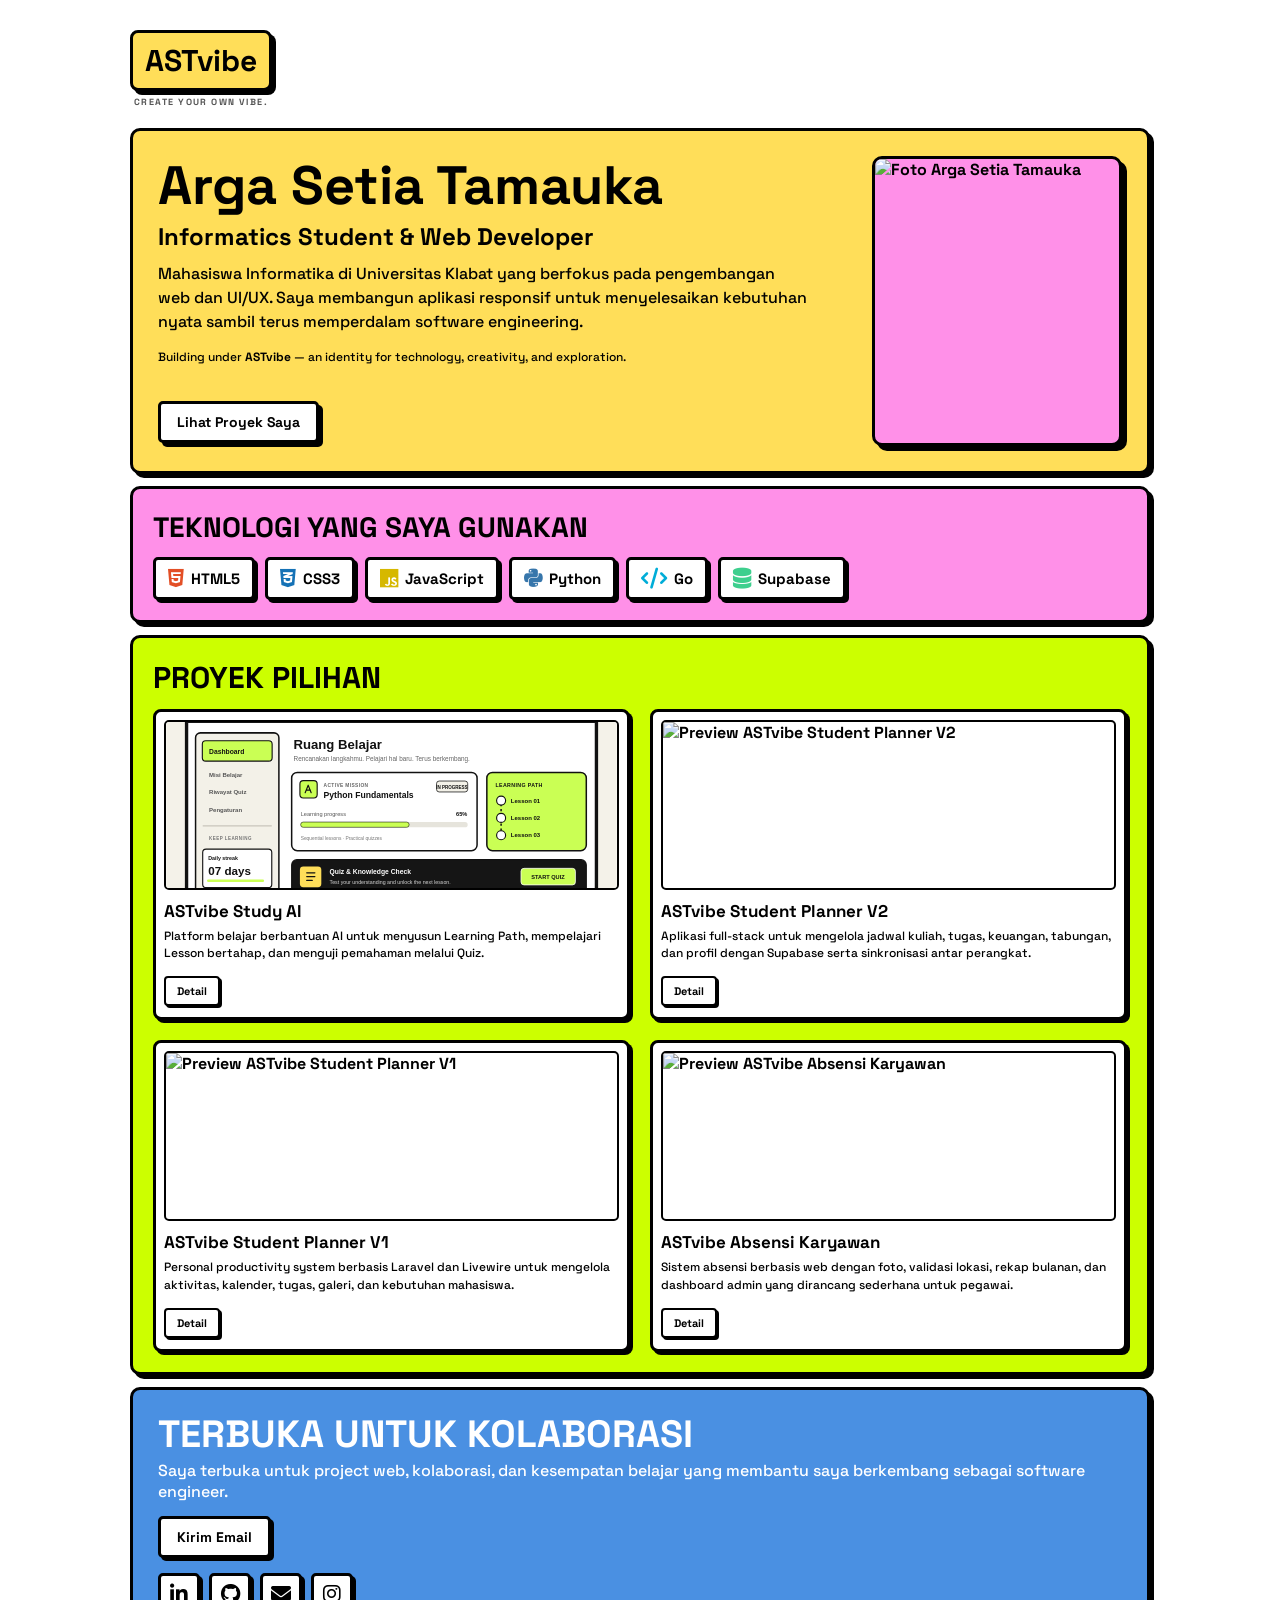
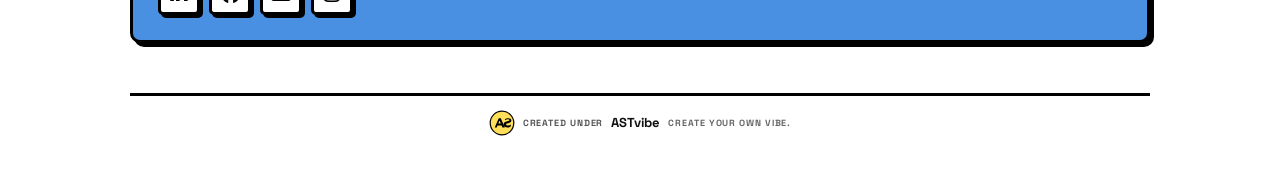
==== commit b600b8df: "Match ASTvibe Study AI card format with other projects" ====
--- a/index.html
+++ b/index.html
@@ -220,12 +220,14 @@
 
 
                     <!-- PROJECT: ASTVIBE STUDY AI -->
+
                     <article class="project-item">
 
                         <img
                             src="images/astvibe-study-ai.svg"
-                            alt="Ilustrasi dashboard ASTvibe Study AI dengan misi belajar, Learning Path, dan Quiz"
+                            alt="Preview ASTvibe Study AI"
                         >
+
 
                         <div class="project-content">
 
@@ -233,36 +235,25 @@
                                 ASTvibe Study AI
                             </h2>
 
+
                             <p>
-                                Platform belajar pribadi berbantuan AI untuk menyusun
-                                Learning Path, menghasilkan Lesson secara bertahap,
-                                dan menguji pemahaman melalui Quiz. Progres belajar
-                                tersimpan pada akun pengguna.
+                                Platform belajar berbantuan AI untuk menyusun
+                                Learning Path, mempelajari Lesson bertahap,
+                                dan menguji pemahaman melalui Quiz.
                             </p>
 
-                            <div class="project-actions">
-                                <a
-                                    href="https://ast-study-ai.vercel.app"
-                                    class="project-button"
-                                    target="_blank"
-                                    rel="noopener noreferrer"
-                                >
-                                    Buka Aplikasi
-                                </a>
-
-                                <a
-                                    href="https://github.com/argatamauka/ast-study-ai"
-                                    class="project-button project-button-secondary"
-                                    target="_blank"
-                                    rel="noopener noreferrer"
-                                >
-                                    GitHub
-                                </a>
-                            </div>
+
+                            <a
+                                href="astvibe-study-ai.html"
+                                class="project-button"
+                            >
+                                Detail
+                            </a>
 
                         </div>
 
                     </article>
+
 
 
                     <!-- PROJECT 1 -->
--- a/style.css
+++ b/style.css
@@ -796,7 +796,7 @@
 
 
     .projects-card {
-        grid-template-columns: repeat(3, 1fr);
+        grid-template-columns: repeat(2, minmax(0, 1fr));
         gap: 20px;
     }
 
@@ -920,3 +920,22 @@
 .astvibe-footer img { width:26px; height:26px; }
 .astvibe-footer strong { color:#111; font-size:13px; letter-spacing:0; }
 .astvibe-footer .footer-tagline { color:#666; }
+
+/* PROJECT ACTIONS */
+.project-actions {
+    display: flex;
+    flex-wrap: wrap;
+    align-items: center;
+    gap: 8px;
+    margin-top: 9px;
+}
+
+.project-actions .project-button {
+    margin-top: 0;
+    margin-bottom: 3px;
+}
+
+.project-button-secondary {
+    background-color: #f2f0e8;
+}
+
